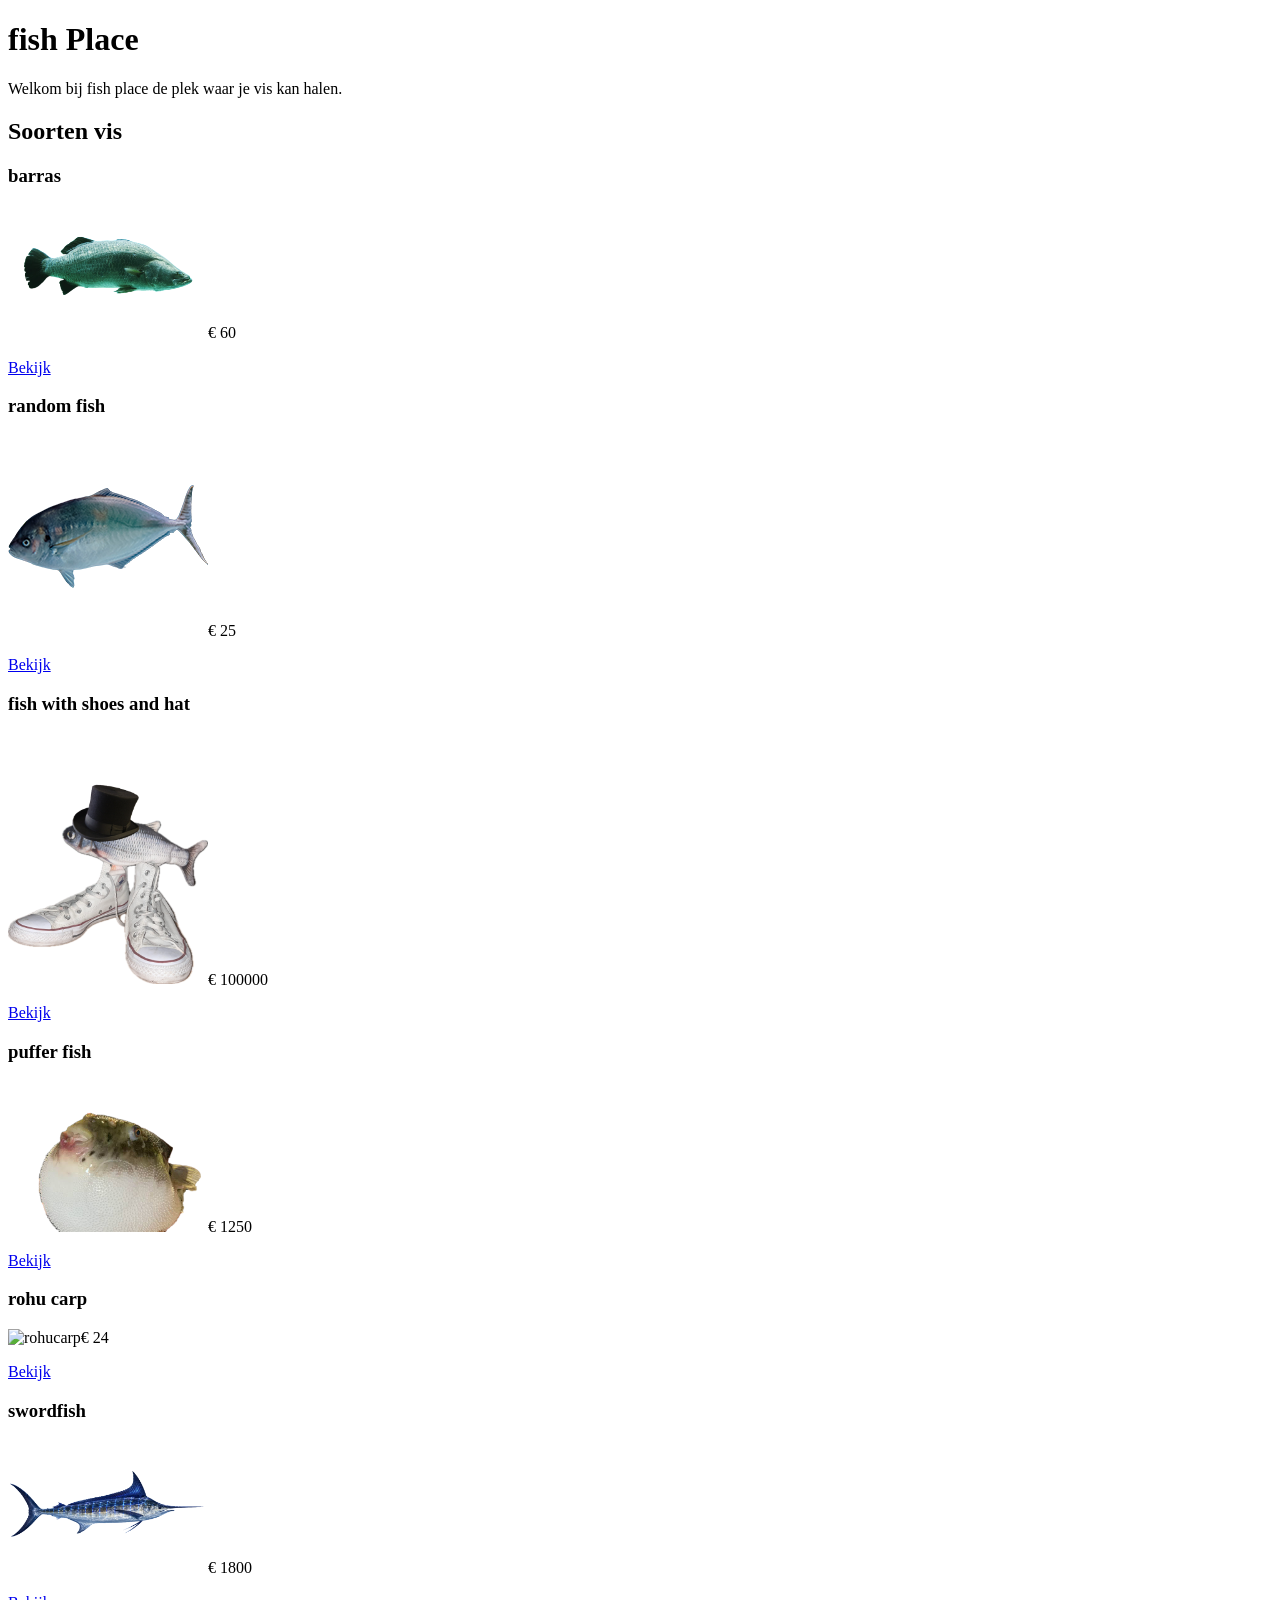
==== mijn webshop/index.html @ 354a0e93 "web opdracht gestart" ====
<!DOCTYPE html>
<html lang="nl">

<head>
    <meta charset="UTF-8">
    <meta name="viewport" content="width=device-width, initial-scale=1.0">
    <title>Fish Place</title>
</head>

<body>
    <h1>fish Place</h1>
    <p>Welkom bij fish place de plek waar je vis kan halen. </p>

    <h2>Soorten vis</h2>
    <h3>barras</h3>
    <img src="img\barras.png" alt="een barras vis" width="200" <p>&euro; 60</p>
    <a href="detail.html">Bekijk</a>

    <h3>random fish</h3>
    <img src="img\fish.png" alt="random ahhh vis" width="200" <p>&euro; 25</p>
    <a href="detail.html">Bekijk</a>

    <h3>fish with shoes and hat</h3>
    <img src="img\fishwithshoesandhat.png" alt="a very drippy fish" width="200" <p>&euro; 100000</p>
    <a href="detail.html">Bekijk</a>

    <h3>puffer fish</h3>
    <img src="img\puffa.png" alt="a puffy boy" width="200" <p>&euro; 1250</p>
    <a href="detail.html">Bekijk</a>

    <h3>rohu carp</h3>
    <img src="img\rohucarp.png" alt="rohucarp" width="200" <p>&euro; 24</p>
    <a href="detail.html">Bekijk</a>

    <h3>swordfish</h3>
    <img src="img\swordguy.png" alt="swordfish" width="200" <p>&euro; 1800</p>
    <a href="detail.html">Bekijk</a>
</body>

</html>
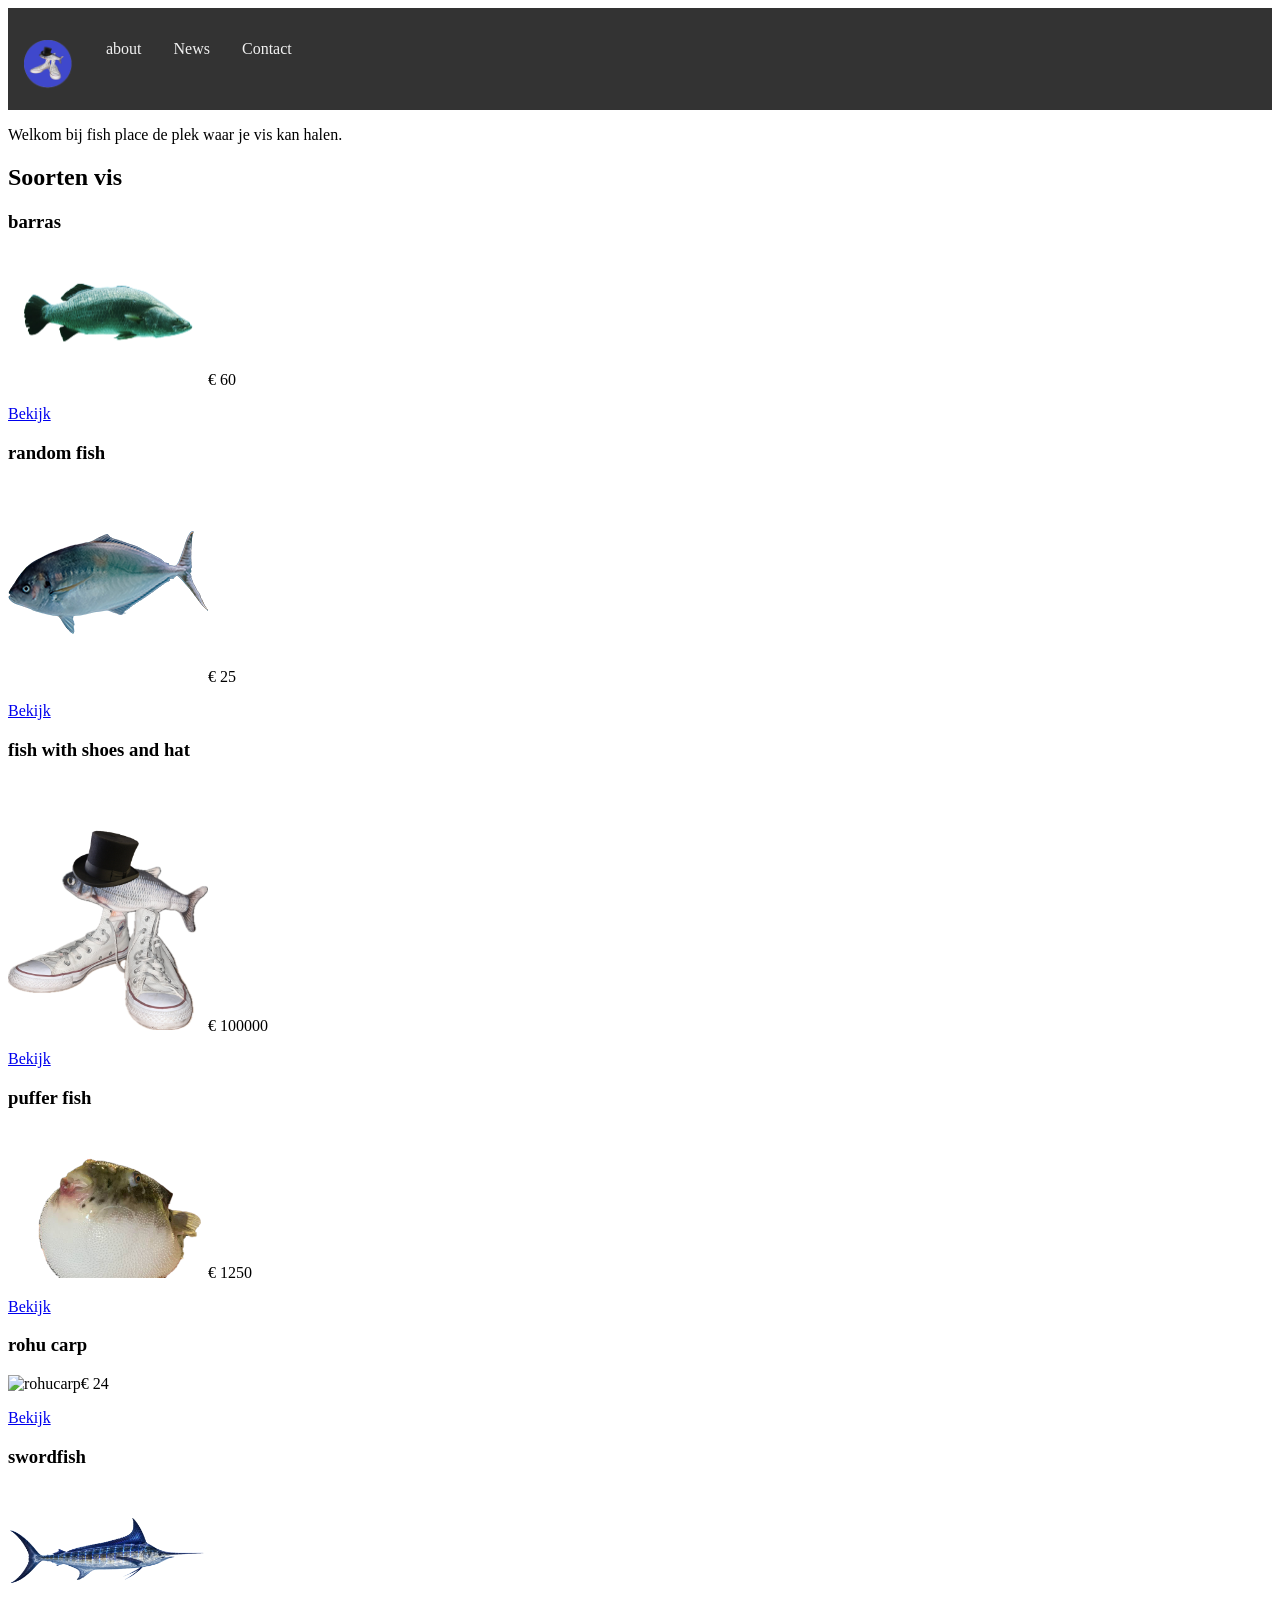
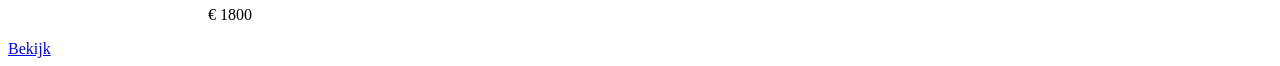
==== commit bd034859: "verder met weekopdracht" ====
--- a/mijn webshop/index.html
+++ b/mijn webshop/index.html
@@ -5,36 +5,46 @@
     <meta charset="UTF-8">
     <meta name="viewport" content="width=device-width, initial-scale=1.0">
     <title>Fish Place</title>
+    <link rel="stylesheet" href="style.css">
 </head>
 
 <body>
-    <h1>fish Place</h1>
+    <div id="navbar">
+        <p><a href="index.html">
+                <img href="index.html" src="img/fishlogo.png" alt="logo van een vis" width="50" height="50">
+            </a>
+        </p>
+        <a href="#home">about</a>
+        <a href="#news">News</a>
+        <a href="#contact">Contact</a>
+    </div>
+
     <p>Welkom bij fish place de plek waar je vis kan halen. </p>
 
     <h2>Soorten vis</h2>
     <h3>barras</h3>
     <img src="img\barras.png" alt="een barras vis" width="200" <p>&euro; 60</p>
-    <a href="detail.html">Bekijk</a>
+    <a href="barras.html">Bekijk</a>
 
     <h3>random fish</h3>
     <img src="img\fish.png" alt="random ahhh vis" width="200" <p>&euro; 25</p>
-    <a href="detail.html">Bekijk</a>
+    <a href="randomFish.html">Bekijk</a>
 
     <h3>fish with shoes and hat</h3>
     <img src="img\fishwithshoesandhat.png" alt="a very drippy fish" width="200" <p>&euro; 100000</p>
-    <a href="detail.html">Bekijk</a>
+    <a href="fishwithshoesandhat.html">Bekijk</a>
 
     <h3>puffer fish</h3>
     <img src="img\puffa.png" alt="a puffy boy" width="200" <p>&euro; 1250</p>
-    <a href="detail.html">Bekijk</a>
+    <a href="puffa.html">Bekijk</a>
 
     <h3>rohu carp</h3>
     <img src="img\rohucarp.png" alt="rohucarp" width="200" <p>&euro; 24</p>
-    <a href="detail.html">Bekijk</a>
+    <a href="rohucarp.html">Bekijk</a>
 
     <h3>swordfish</h3>
     <img src="img\swordguy.png" alt="swordfish" width="200" <p>&euro; 1800</p>
-    <a href="detail.html">Bekijk</a>
+    <a href="swordfish.html">Bekijk</a>
 </body>
 
 </html>
--- a/mijn webshop/style.css
+++ b/mijn webshop/style.css
@@ -0,0 +1,21 @@
+/* Style the navbar */
+#navbar {
+    position: sticky;
+    top: 0;
+    overflow: hidden;
+    background-color: #333;
+}
+
+/* Navbar links */
+#navbar a {
+    float: left;
+    display: block;
+    color: #f2f2f2;
+    text-align: center;
+    padding: 16px;
+    text-decoration: none;
+}
+
+#content {
+    background-color: #3b6692;
+}
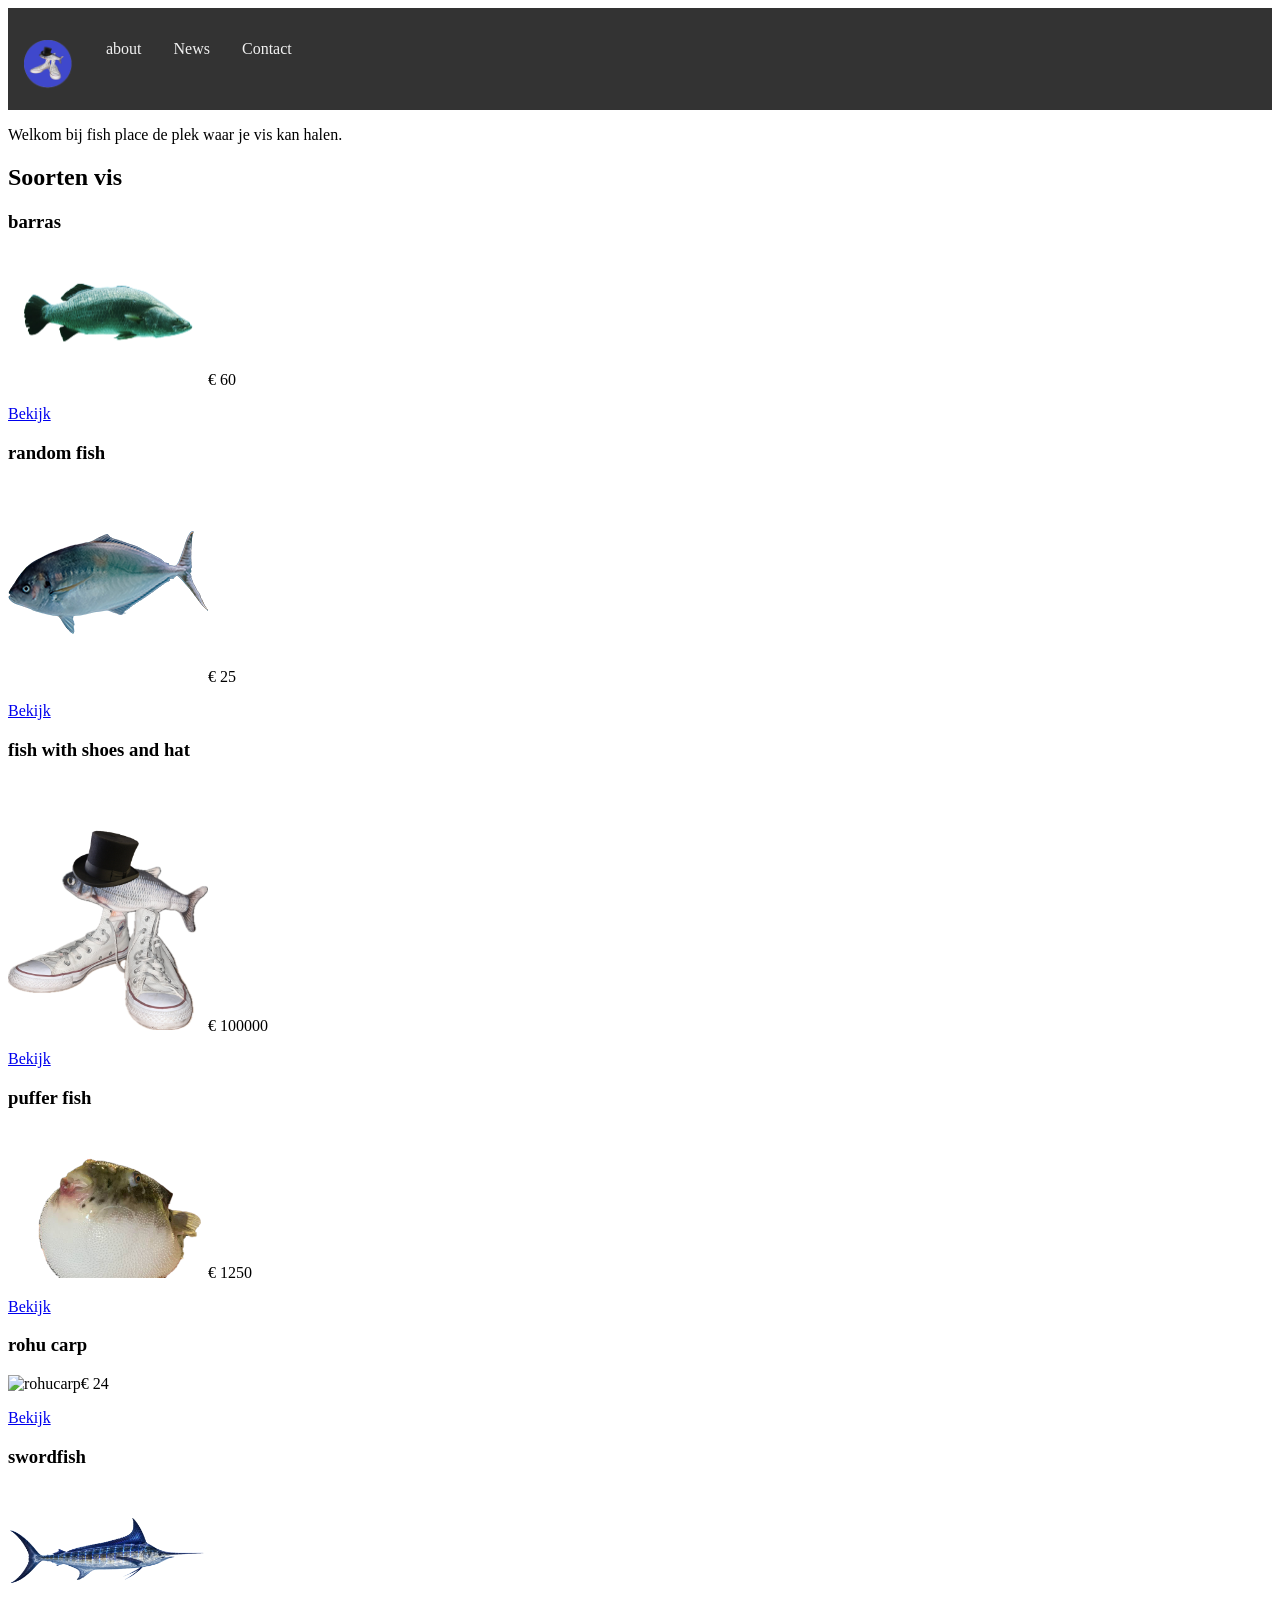
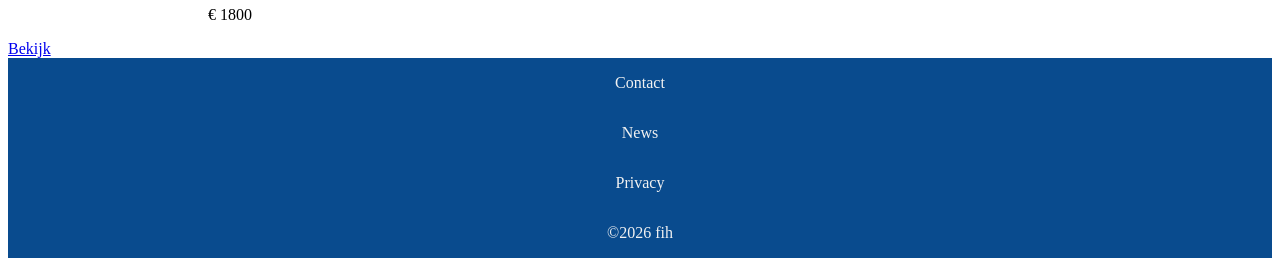
==== commit a73a8392: "laatste dingen voor weekopdracht 1" ====
--- a/mijn webshop/index.html
+++ b/mijn webshop/index.html
@@ -9,11 +9,9 @@
 </head>
 
 <body>
+    <!-- dit is de navigatie balk -->
     <div id="navbar">
-        <p><a href="index.html">
-                <img href="index.html" src="img/fishlogo.png" alt="logo van een vis" width="50" height="50">
-            </a>
-        </p>
+        <p><a href="index.html"> <img href="index.html" src="img/fishlogo.png" alt="logo van een vis" width="50" height="50"></a></p>
         <a href="#home">about</a>
         <a href="#news">News</a>
         <a href="#contact">Contact</a>
@@ -45,6 +43,15 @@
     <h3>swordfish</h3>
     <img src="img\swordguy.png" alt="swordfish" width="200" <p>&euro; 1800</p>
     <a href="swordfish.html">Bekijk</a>
+
+    <div id="footer">
+
+        <a href="#contact">Contact</a>
+        <a href="#news">News</a>
+        <a href="#privacy">Privacy</a>
+       <a>&copy;2026 fih</a>
+       
+    </div>
 </body>
 
 </html>
--- a/mijn webshop/style.css
+++ b/mijn webshop/style.css
@@ -18,4 +18,20 @@
 
 #content {
     background-color: #3b6692;
+}
+
+#footer {
+    position: sticky;
+    overflow: hidden;
+    background-color: #094b8e;
+}
+#footer a {
+   float: middle;
+    display: block;
+    color: #f2f2f2;
+    text-align: center;
+    padding: 16px;
+    text-decoration: none;
+    background-color: #094b8e;
+
 }
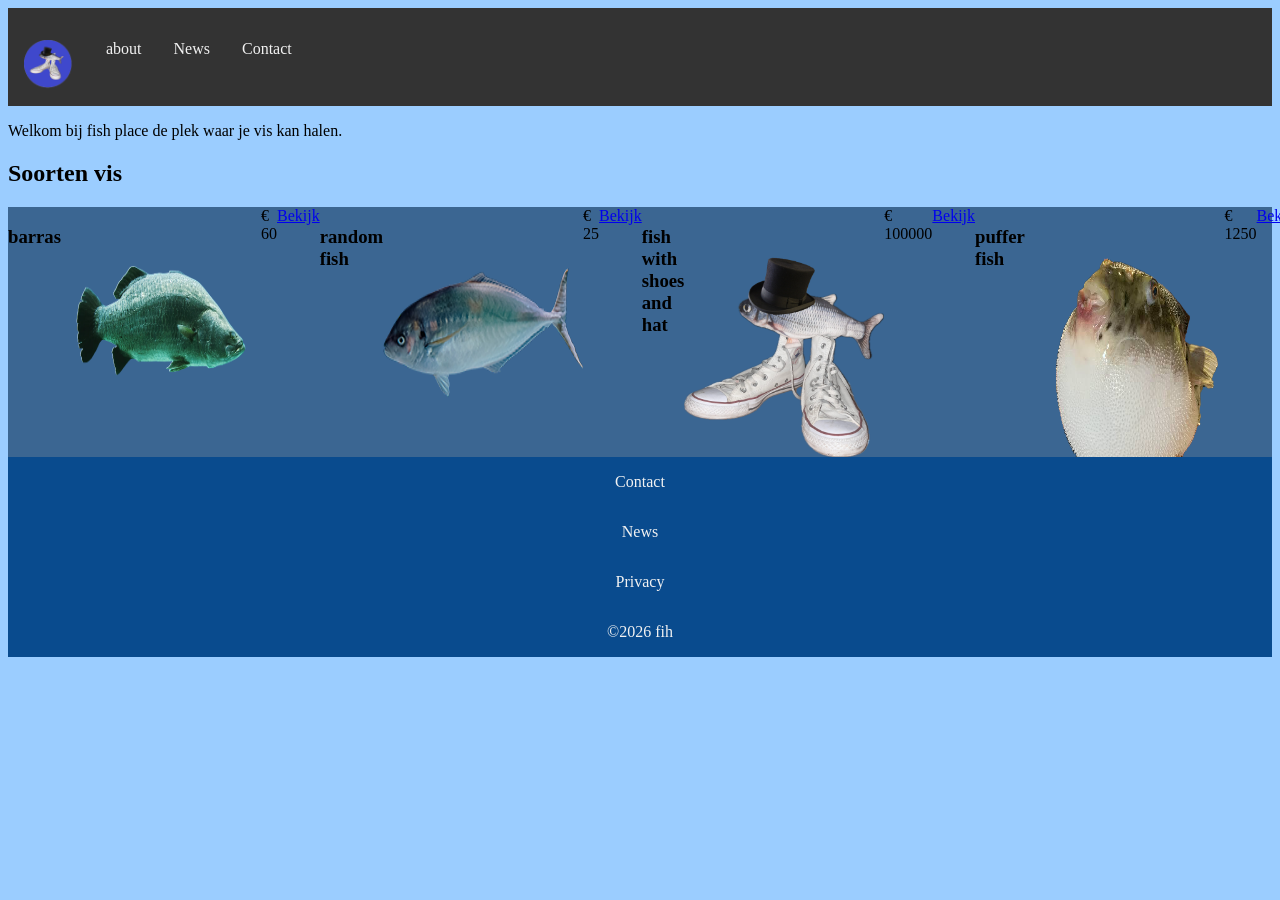
==== commit 4dfdb8bd: "flex" ====
--- a/mijn webshop/index.html
+++ b/mijn webshop/index.html
@@ -20,31 +20,34 @@
     <p>Welkom bij fish place de plek waar je vis kan halen. </p>
 
     <h2>Soorten vis</h2>
-    <h3>barras</h3>
-    <img src="img\barras.png" alt="een barras vis" width="200" <p>&euro; 60</p>
-    <a href="barras.html">Bekijk</a>
+    <div class="content">
 
-    <h3>random fish</h3>
-    <img src="img\fish.png" alt="random ahhh vis" width="200" <p>&euro; 25</p>
-    <a href="randomFish.html">Bekijk</a>
-
-    <h3>fish with shoes and hat</h3>
-    <img src="img\fishwithshoesandhat.png" alt="a very drippy fish" width="200" <p>&euro; 100000</p>
-    <a href="fishwithshoesandhat.html">Bekijk</a>
-
-    <h3>puffer fish</h3>
-    <img src="img\puffa.png" alt="a puffy boy" width="200" <p>&euro; 1250</p>
-    <a href="puffa.html">Bekijk</a>
-
-    <h3>rohu carp</h3>
-    <img src="img\rohucarp.png" alt="rohucarp" width="200" <p>&euro; 24</p>
-    <a href="rohucarp.html">Bekijk</a>
-
-    <h3>swordfish</h3>
-    <img src="img\swordguy.png" alt="swordfish" width="200" <p>&euro; 1800</p>
-    <a href="swordfish.html">Bekijk</a>
-
-    <div id="footer">
+        <h3>barras</h3>
+        <img src="img\barras.png" alt="een barras vis" width="200" <p>&euro; 60</p>
+        <a href="barras.html">Bekijk</a>
+        
+        <h3>random fish</h3>
+        <img src="img\fish.png" alt="random ahhh vis" width="200" <p>&euro; 25</p>
+        <a href="randomFish.html">Bekijk</a>
+        
+        <h3>fish with shoes and hat</h3>
+        <img src="img\fishwithshoesandhat.png" alt="a very drippy fish" width="200" <p>&euro; 100000</p>
+        <a href="fishwithshoesandhat.html">Bekijk</a>
+        
+        <h3>puffer fish</h3>
+        <img src="img\puffa.png" alt="a puffy boy" width="200" <p>&euro; 1250</p>
+        <a href="puffa.html">Bekijk</a>
+        
+        <h3>rohu carp</h3>
+        <img src="img\rohucarp.png" alt="rohucarp" width="200" <p>&euro; 24</p>
+        <a href="rohucarp.html">Bekijk</a>
+        
+        <h3>swordfish</h3>
+        <img src="img\swordguy.png" alt="swordfish" width="200" <p>&euro; 1800</p>
+        <a href="swordfish.html">Bekijk</a>
+        
+    </div>
+        <div id="footer">
 
         <a href="#contact">Contact</a>
         <a href="#news">News</a>
--- a/mijn webshop/style.css
+++ b/mijn webshop/style.css
@@ -1,4 +1,8 @@
 /* Style the navbar */
+body{
+    background-color: #9bcdff;
+}
+
 #navbar {
     position: sticky;
     top: 0;
@@ -9,15 +13,17 @@
 /* Navbar links */
 #navbar a {
     float: left;
-    display: block;
+    display: flex;
     color: #f2f2f2;
     text-align: center;
     padding: 16px;
     text-decoration: none;
 }
 
-#content {
+.content {
     background-color: #3b6692;
+display: flex;
+justify-content: flex-start;
 }
 
 #footer {
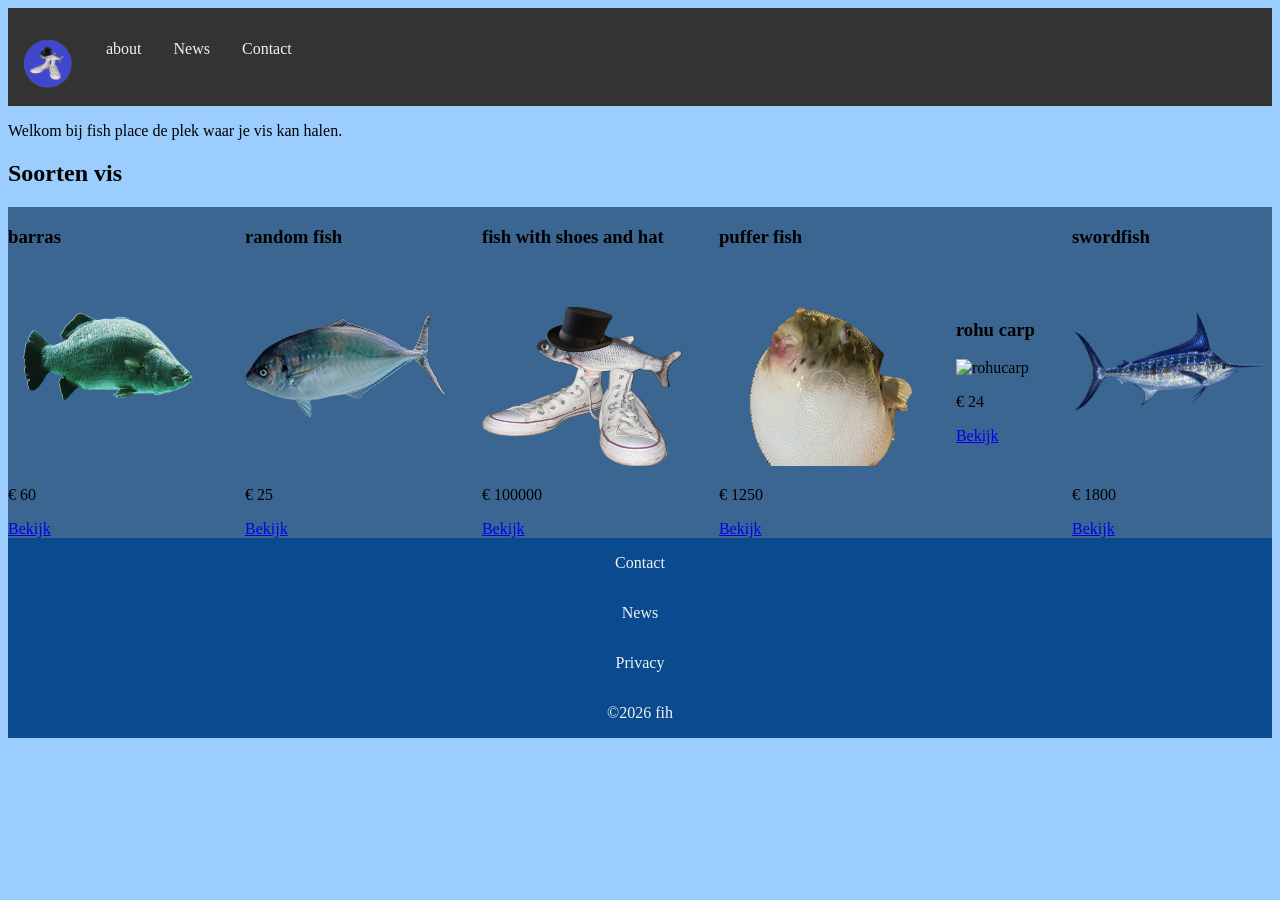
==== commit 69a9c0cc: "ziet er beter uit" ====
--- a/mijn webshop/index.html
+++ b/mijn webshop/index.html
@@ -11,7 +11,8 @@
 <body>
     <!-- dit is de navigatie balk -->
     <div id="navbar">
-        <p><a href="index.html"> <img href="index.html" src="img/fishlogo.png" alt="logo van een vis" width="50" height="50"></a></p>
+        <p><a href="index.html"> <img href="index.html" src="img/fishlogo.png" alt="logo van een vis" width="50"
+                    height="50"></a></p>
         <a href="#home">about</a>
         <a href="#news">News</a>
         <a href="#contact">Contact</a>
@@ -21,39 +22,55 @@
 
     <h2>Soorten vis</h2>
     <div class="content">
+        <div>
+            <h3>barras</h3>
+            <p><img src="img\barras.png" alt="een barras vis" width="200" </p>
+            <p>&euro; 60</p>
+            <a href="barras.html">Bekijk</a>
+        </div>
+        <div>
+            <h3>random fish</h3>
+            <p><img src="img\fish.png" alt="random ahhh vis" width="200" </p>
+            <p>&euro; 25</p>
+            <a href="randomFish.html">Bekijk</a>
+        </div>
+        <div>
+            <h3>fish with shoes and hat</h3>
+            <p><img src="img\fishwithshoesandhat.png" alt="a very drippy fish" width="200" </p>
+            <p>&euro; 100000</p>
+            <a href="fishwithshoesandhat.html">Bekijk</a>
+        </div>
 
-        <h3>barras</h3>
-        <img src="img\barras.png" alt="een barras vis" width="200" <p>&euro; 60</p>
-        <a href="barras.html">Bekijk</a>
-        
-        <h3>random fish</h3>
-        <img src="img\fish.png" alt="random ahhh vis" width="200" <p>&euro; 25</p>
-        <a href="randomFish.html">Bekijk</a>
-        
-        <h3>fish with shoes and hat</h3>
-        <img src="img\fishwithshoesandhat.png" alt="a very drippy fish" width="200" <p>&euro; 100000</p>
-        <a href="fishwithshoesandhat.html">Bekijk</a>
-        
-        <h3>puffer fish</h3>
-        <img src="img\puffa.png" alt="a puffy boy" width="200" <p>&euro; 1250</p>
-        <a href="puffa.html">Bekijk</a>
-        
-        <h3>rohu carp</h3>
-        <img src="img\rohucarp.png" alt="rohucarp" width="200" <p>&euro; 24</p>
-        <a href="rohucarp.html">Bekijk</a>
-        
-        <h3>swordfish</h3>
-        <img src="img\swordguy.png" alt="swordfish" width="200" <p>&euro; 1800</p>
-        <a href="swordfish.html">Bekijk</a>
-        
+        <div>
+
+            <h3>puffer fish</h3>
+            <p><img src="img\puffa.png" alt="a puffy boy" width="200" </p>
+            <p>&euro; 1250</p>
+            <a href="puffa.html">Bekijk</a>
+        </div>
+        <div>
+
+            <h3>rohu carp</h3>
+            <p><img src="img\rohucarp.png" alt="rohucarp" width="200" </p>
+            <p>&euro; 24</p>
+            <a href="rohucarp.html">Bekijk</a>
+        </div>
+        <div>
+
+            <h3>swordfish</h3>
+            <p><img src="img\swordguy.png" alt="swordfish" width="200" </p>
+            <p>&euro; 1800</p>
+            <a href="swordfish.html">Bekijk</a>
+        </div>
+
     </div>
-        <div id="footer">
+    <div id="footer">
 
         <a href="#contact">Contact</a>
         <a href="#news">News</a>
         <a href="#privacy">Privacy</a>
-       <a>&copy;2026 fih</a>
-       
+        <a>&copy;2026 fih</a>
+
     </div>
 </body>
 
--- a/mijn webshop/style.css
+++ b/mijn webshop/style.css
@@ -1,5 +1,5 @@
 /* Style the navbar */
-body{
+body {
     background-color: #9bcdff;
 }
 
@@ -20,19 +20,31 @@
     text-decoration: none;
 }
 
+/* voor de keuzens op het begin scherm */
 .content {
     background-color: #3b6692;
-display: flex;
-justify-content: flex-start;
+    display: flex;
+    justify-content: space-between;
+    align-items: center;
+    flex-wrap: wrap;
+
+    img {
+        height: 200px;
+        width: 200px;
+    }
+
 }
+
+
 
 #footer {
     position: sticky;
     overflow: hidden;
     background-color: #094b8e;
 }
+
 #footer a {
-   float: middle;
+    float: middle;
     display: block;
     color: #f2f2f2;
     text-align: center;
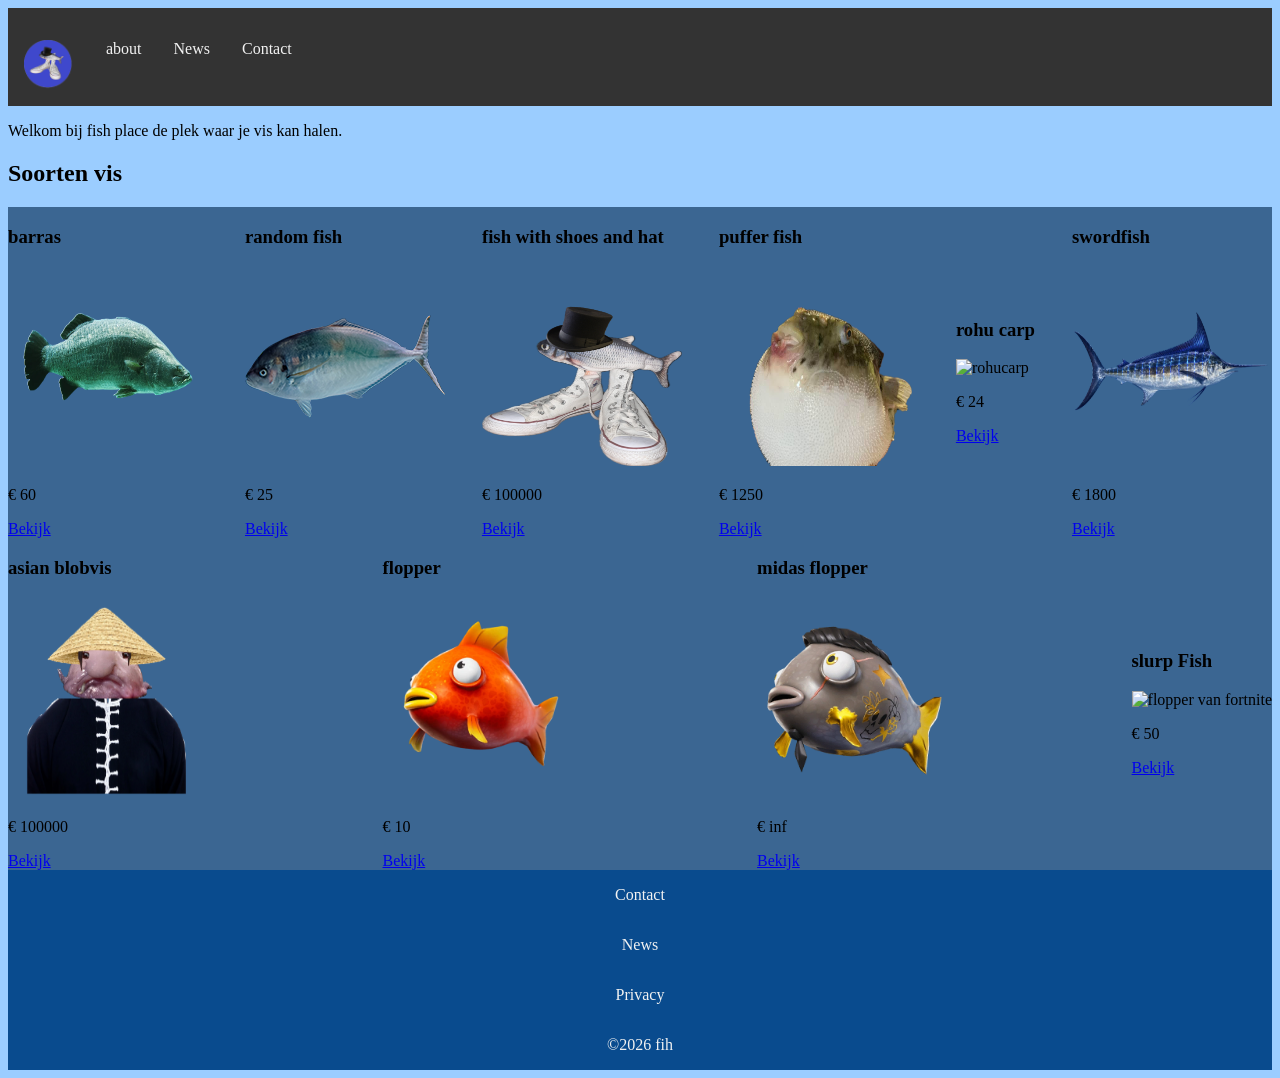
==== commit 7ee9aa1f: "meerdere vissen erbijgedaan" ====
--- a/mijn webshop/index.html
+++ b/mijn webshop/index.html
@@ -40,29 +40,48 @@
             <p>&euro; 100000</p>
             <a href="fishwithshoesandhat.html">Bekijk</a>
         </div>
-
         <div>
-
             <h3>puffer fish</h3>
             <p><img src="img\puffa.png" alt="a puffy boy" width="200" </p>
             <p>&euro; 1250</p>
             <a href="puffa.html">Bekijk</a>
         </div>
         <div>
-
             <h3>rohu carp</h3>
             <p><img src="img\rohucarp.png" alt="rohucarp" width="200" </p>
             <p>&euro; 24</p>
             <a href="rohucarp.html">Bekijk</a>
         </div>
         <div>
-
             <h3>swordfish</h3>
             <p><img src="img\swordguy.png" alt="swordfish" width="200" </p>
             <p>&euro; 1800</p>
             <a href="swordfish.html">Bekijk</a>
         </div>
-
+        <div>
+            <h3>asian blobvis</h3>
+            <p><img src="img\asianblobvis.png" alt="asian blobvis" width="200" </p>
+            <p>&euro; 100000</p>
+            <a href="swordfish.html">Bekijk</a>
+        </div>
+        <div>
+            <h3>flopper</h3>
+            <p><img src="img\Flopper.webp" alt="flopper van fortnite" width="200" </p>
+            <p>&euro; 10</p>
+            <a href="swordfish.html">Bekijk</a>
+        </div>
+        <div>
+            <h3>midas flopper</h3>
+            <p><img src="img\midasFlopper.webp" alt="flopper van fortnite" width="200" </p>
+            <p>&euro; inf</p>
+            <a href="swordfish.html">Bekijk</a>
+        </div>
+ <div>
+            <h3>slurp Fish</h3>
+            <p><img src="img\slurpfish.webp" alt="flopper van fortnite" width="200" </p>
+            <p>&euro; 50</p>
+            <a href="swordfish.html">Bekijk</a>
+        </div>
     </div>
     <div id="footer">
 
--- a/mijn webshop/style.css
+++ b/mijn webshop/style.css
@@ -35,7 +35,9 @@
 
 }
 
-
+.infostyle {
+background-color: #3b6692;
+}
 
 #footer {
     position: sticky;
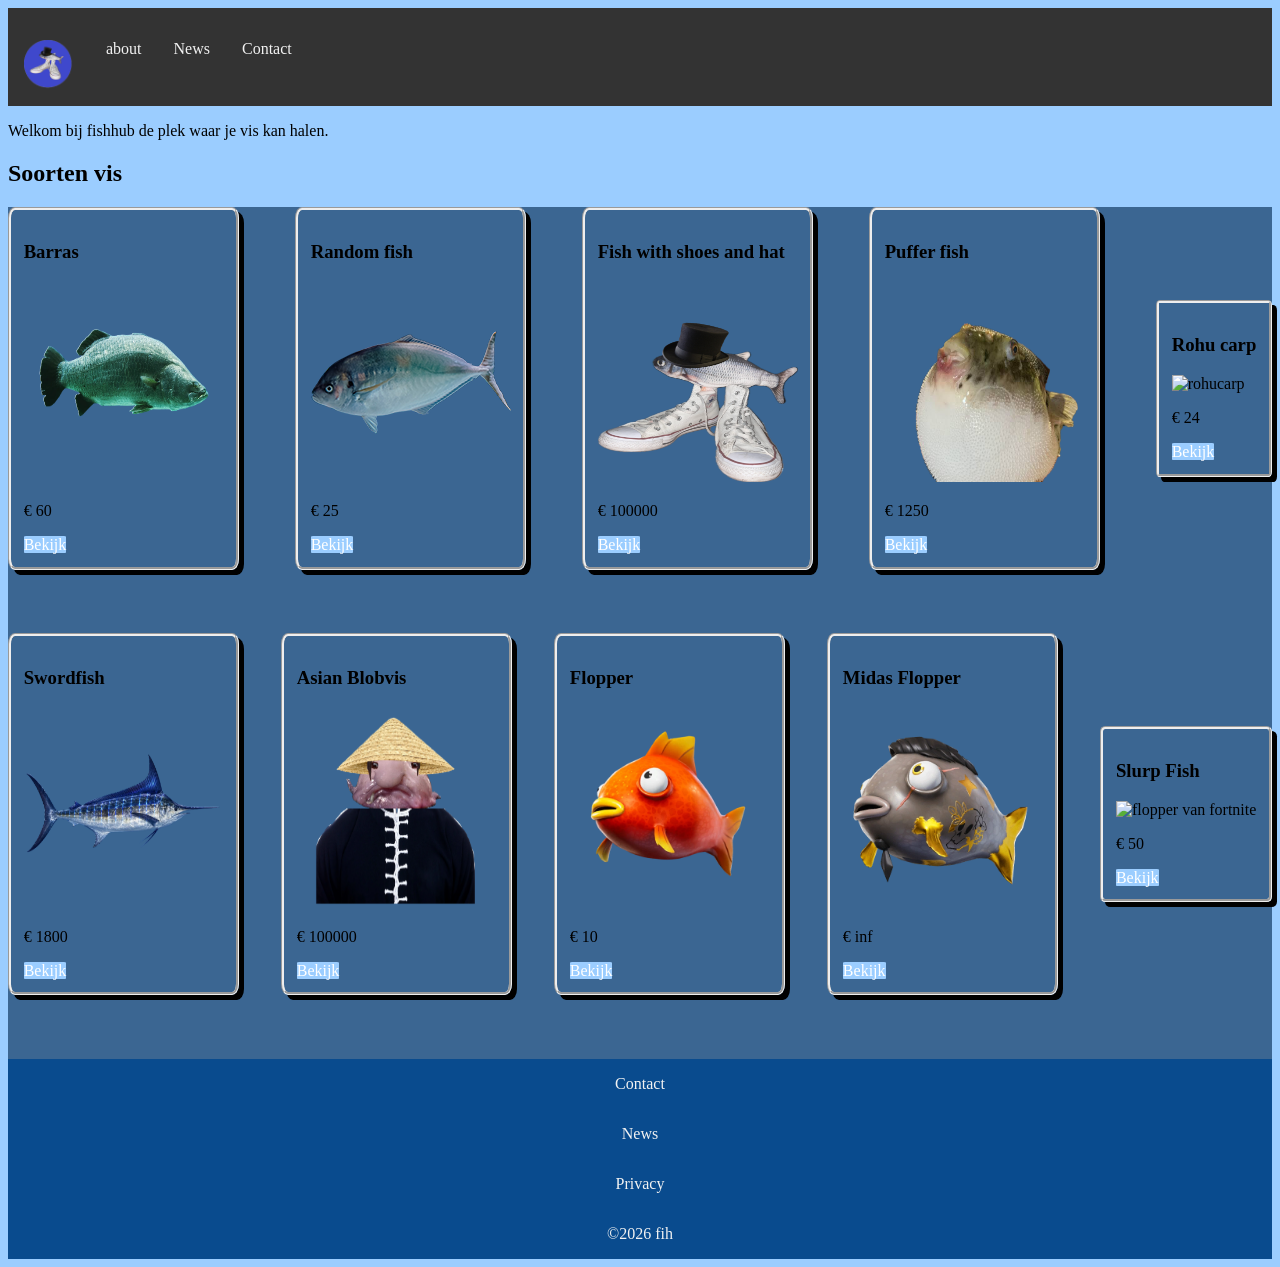
==== commit b838147d: "borderes en bekijk knop er iest beter uitlaten zien" ====
--- a/mijn webshop/index.html
+++ b/mijn webshop/index.html
@@ -18,66 +18,66 @@
         <a href="#contact">Contact</a>
     </div>
 
-    <p>Welkom bij fish place de plek waar je vis kan halen. </p>
+    <p>Welkom bij fishhub de plek waar je vis kan halen. </p>
 
     <h2>Soorten vis</h2>
     <div class="content">
-        <div>
-            <h3>barras</h3>
+        <div class="border">
+            <h3>Barras</h3>
             <p><img src="img\barras.png" alt="een barras vis" width="200" </p>
             <p>&euro; 60</p>
             <a href="barras.html">Bekijk</a>
         </div>
-        <div>
-            <h3>random fish</h3>
+        <div class="border">
+            <h3>Random fish</h3>
             <p><img src="img\fish.png" alt="random ahhh vis" width="200" </p>
             <p>&euro; 25</p>
             <a href="randomFish.html">Bekijk</a>
         </div>
-        <div>
-            <h3>fish with shoes and hat</h3>
+        <div class="border">
+            <h3>Fish with shoes and hat</h3>
             <p><img src="img\fishwithshoesandhat.png" alt="a very drippy fish" width="200" </p>
             <p>&euro; 100000</p>
             <a href="fishwithshoesandhat.html">Bekijk</a>
         </div>
-        <div>
-            <h3>puffer fish</h3>
+        <div class="border">
+            <h3>Puffer fish</h3>
             <p><img src="img\puffa.png" alt="a puffy boy" width="200" </p>
             <p>&euro; 1250</p>
             <a href="puffa.html">Bekijk</a>
         </div>
-        <div>
-            <h3>rohu carp</h3>
+        <div class="border">
+            <h3>Rohu carp</h3>
             <p><img src="img\rohucarp.png" alt="rohucarp" width="200" </p>
             <p>&euro; 24</p>
             <a href="rohucarp.html">Bekijk</a>
         </div>
-        <div>
-            <h3>swordfish</h3>
+        <div class="border">
+            <h3>Swordfish</h3>
             <p><img src="img\swordguy.png" alt="swordfish" width="200" </p>
             <p>&euro; 1800</p>
             <a href="swordfish.html">Bekijk</a>
         </div>
-        <div>
-            <h3>asian blobvis</h3>
+        <div class="border">
+            <h3>Asian Blobvis</h3>
             <p><img src="img\asianblobvis.png" alt="asian blobvis" width="200" </p>
             <p>&euro; 100000</p>
             <a href="swordfish.html">Bekijk</a>
         </div>
-        <div>
-            <h3>flopper</h3>
+        <div class="border">
+            <h3>Flopper</h3>
             <p><img src="img\Flopper.webp" alt="flopper van fortnite" width="200" </p>
             <p>&euro; 10</p>
             <a href="swordfish.html">Bekijk</a>
         </div>
-        <div>
-            <h3>midas flopper</h3>
+        <div class="border">
+            <h3>Midas Flopper</h3>
             <p><img src="img\midasFlopper.webp" alt="flopper van fortnite" width="200" </p>
             <p>&euro; inf</p>
             <a href="swordfish.html">Bekijk</a>
         </div>
- <div>
-            <h3>slurp Fish</h3>
+        <div class="border">
+            <h3>Slurp Fish</h3>
             <p><img src="img\slurpfish.webp" alt="flopper van fortnite" width="200" </p>
             <p>&euro; 50</p>
             <a href="swordfish.html">Bekijk</a>
--- a/mijn webshop/style.css
+++ b/mijn webshop/style.css
@@ -27,7 +27,6 @@
     justify-content: space-between;
     align-items: center;
     flex-wrap: wrap;
-
     img {
         height: 200px;
         width: 200px;
@@ -38,6 +37,26 @@
 .infostyle {
 background-color: #3b6692;
 }
+
+.border{
+    border: #333;
+    border-radius: 3%;
+    border: groove;
+    margin-bottom: 5%;
+    box-shadow: 5px 5px;
+    padding: 1%;
+}
+
+.border a {
+    background-color: #9bcdff;
+    color: white;
+    text-decoration: none;
+    border-radius: 5%;
+}
+
+.border a:hover{
+    background-color: #094b8e;
+} 
 
 #footer {
     position: sticky;
